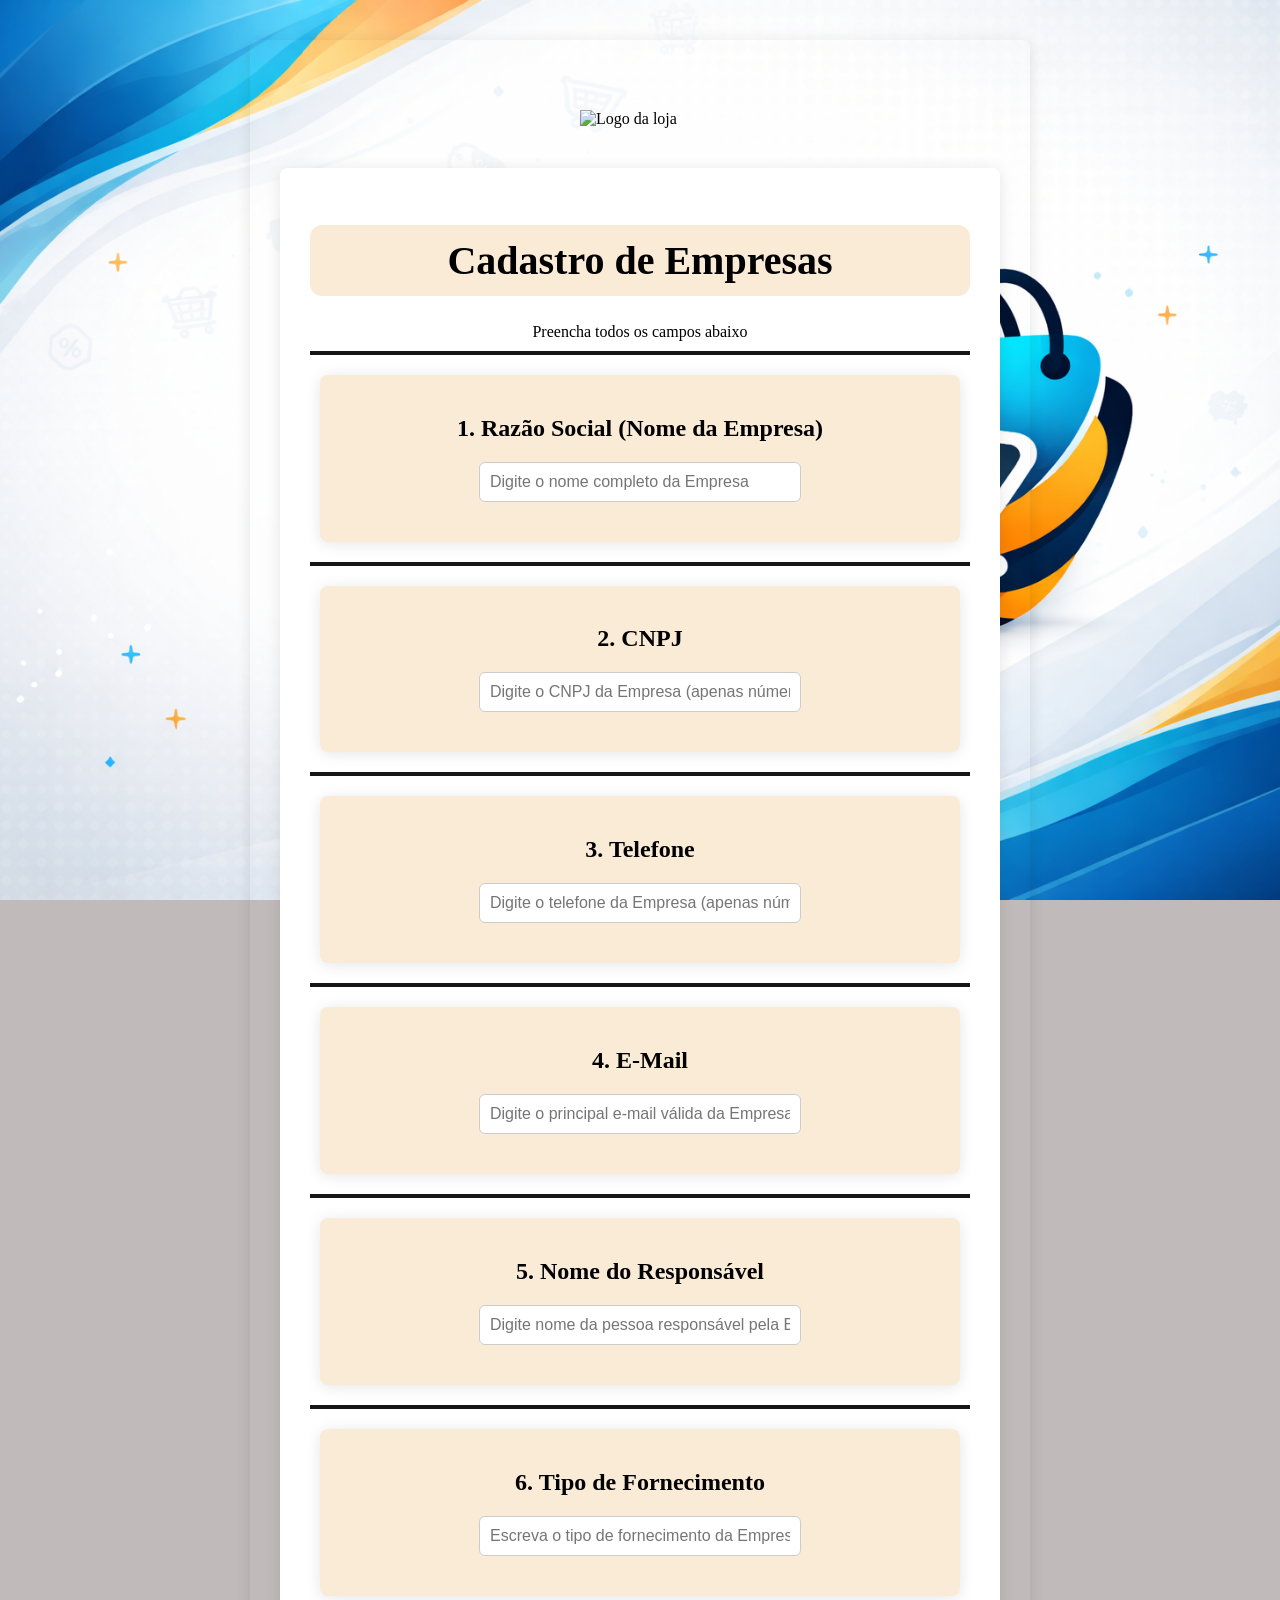
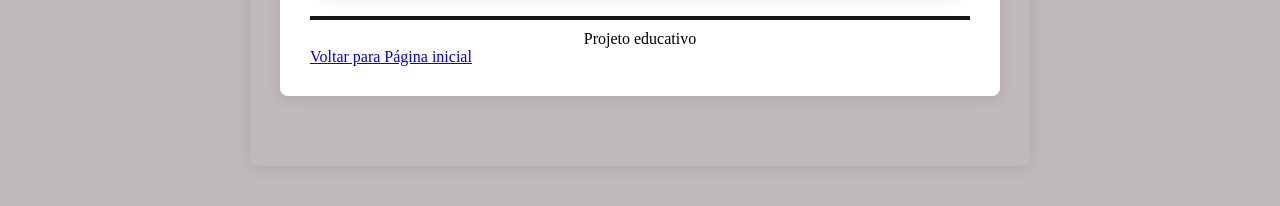
==== Fornecedor/fornecedor.html @ 45fa4ba9 "Feat: cria sistema de cadastro" ====
<!DOCTYPE html>
<html lang="pt-BR">

<head>
    <meta charset="UTF-8">
    <meta name="viewport" content="width='device-width', initial-scale=1.0">
    <link rel="Stylesheet" href="fornecedor.css">
    <title>Cadasto de Produtos</title>
</head>


<header>
    <img src="images/logo.png" alt="Logo da loja" class="logo">
</header>

<body>

    <div class="pai">

        <h1> Cadastro de Empresas </h1>

        <span> Preencha todos os campos abaixo </span>
        <hr>

        <nav class="caixa">
            <h2> 1. Razão Social (Nome da Empresa) </h2>
            <input placeholder="Digite o nome completo da Empresa" />
        </nav>
        <hr>

        <nav class="caixa">
            <h2> 2. CNPJ </h2>
            <input placeholder="Digite o CNPJ da Empresa (apenas números)" />
        </nav>
        <hr>

        <nav class="caixa">
            <h2> 3. Telefone </h2>
            <input placeholder="Digite o telefone da Empresa (apenas números)" />
        </nav>
        <hr>

        <nav class="caixa">
            <h2> 4. E-Mail </h2>
            <input placeholder="Digite o principal e-mail válida da Empresa" />
        </nav>
        <hr>

        <nav class="caixa">
            <h2> 5. Nome do Responsável </h2>
            <input placeholder="Digite nome da pessoa responsável pela Empresa" />
        </nav>
        <hr>

        <nav class="caixa">
            <h2> 6. Tipo de Fornecimento </h2>
            <input placeholder="Escreva o tipo de fornecimento da Empresa" />
        </nav>
        <hr>


        <span> Projeto educativo </span>

        <a href="../index.html">Voltar para Página inicial </a>

    </div>


</body>

</html>
---- Fornecedor/fornecedor.css ----
h1{
    padding: 12px;
    font-weight: bolder;
    text-align: center;
    background-color: antiquewhite;
    border-radius: 12px;
    font-size: 2.5rem;
}

body{
    max-width: 720px; /* Largura ideal para leitura */
    margin: 40px auto; /* Centraliza o post */
    padding: 30px;
    background: rgb(192, 186, 187); /* Fundo branco para o texto */
    border-radius: 8px; /* Cantos arredondados */
    box-shadow: 0 2px 15px rgba(0,0,0,0.1); /* Sombra leve */
    text-align: justify;
    background-image: url("Images/background.png");
    background-size: cover;
    background-position: center;
    background-attachment: fixed;
}

header{
    display: flex;
    justify-content: center;
    align-items: center;
    margin-top: 20px;
}

.logo{
    width: 120px;
    display: flex;
    align-items: center;
    margin-top: 20px;
}

h2{
    text-align: center;
    margin-bottom: 5px;
}

p{
    font-family: 'Helvetica Neue', Helvetica, Arial, sans-serif;
    font-size: 16px;
    line-height: 1.6;
    color: #333;
    text-align: center;
    margin-top: 5px;
}




span{
    display: flex;
    justify-content: center;
    margin-top: 5px;
}



.pai{
    max-width: 720px; /* Largura ideal para leitura */
    margin: 40px auto; /* Centraliza */
    padding: 30px;
    background: white; /* Fundo do box */
    border-radius: 8px;
    box-shadow: 0 2px 15px rgba(0,0,0,0.1);
    text-align: justify;
}

.caixa{
    width: 600px;
    margin: 20px auto;
    padding: 20px;

    background-color: antiquewhite;
    border-radius: 8px;
    box-shadow: 0 2px 15px rgba(0,0,0,0.1);

    text-align: center;
}


hr{
    border: 2px solid rgb(22, 22, 22);
    margin: 10px 0;
}

nav a{
    text-decoration: none;
    color: #333;
    font-weight: bold;
    margin: 0 20px;
    display: flex;
    justify-content: center;
    align-items: center;
    margin-bottom: 5px;
    font-size: larger;
}

input{
    display: block;
    margin: 20px auto;   /* centraliza */
    padding: 10px;
    width: 300px;
    
    border: 1px solid #ccc;
    border-radius: 6px;
    
    font-size: 16px;
}
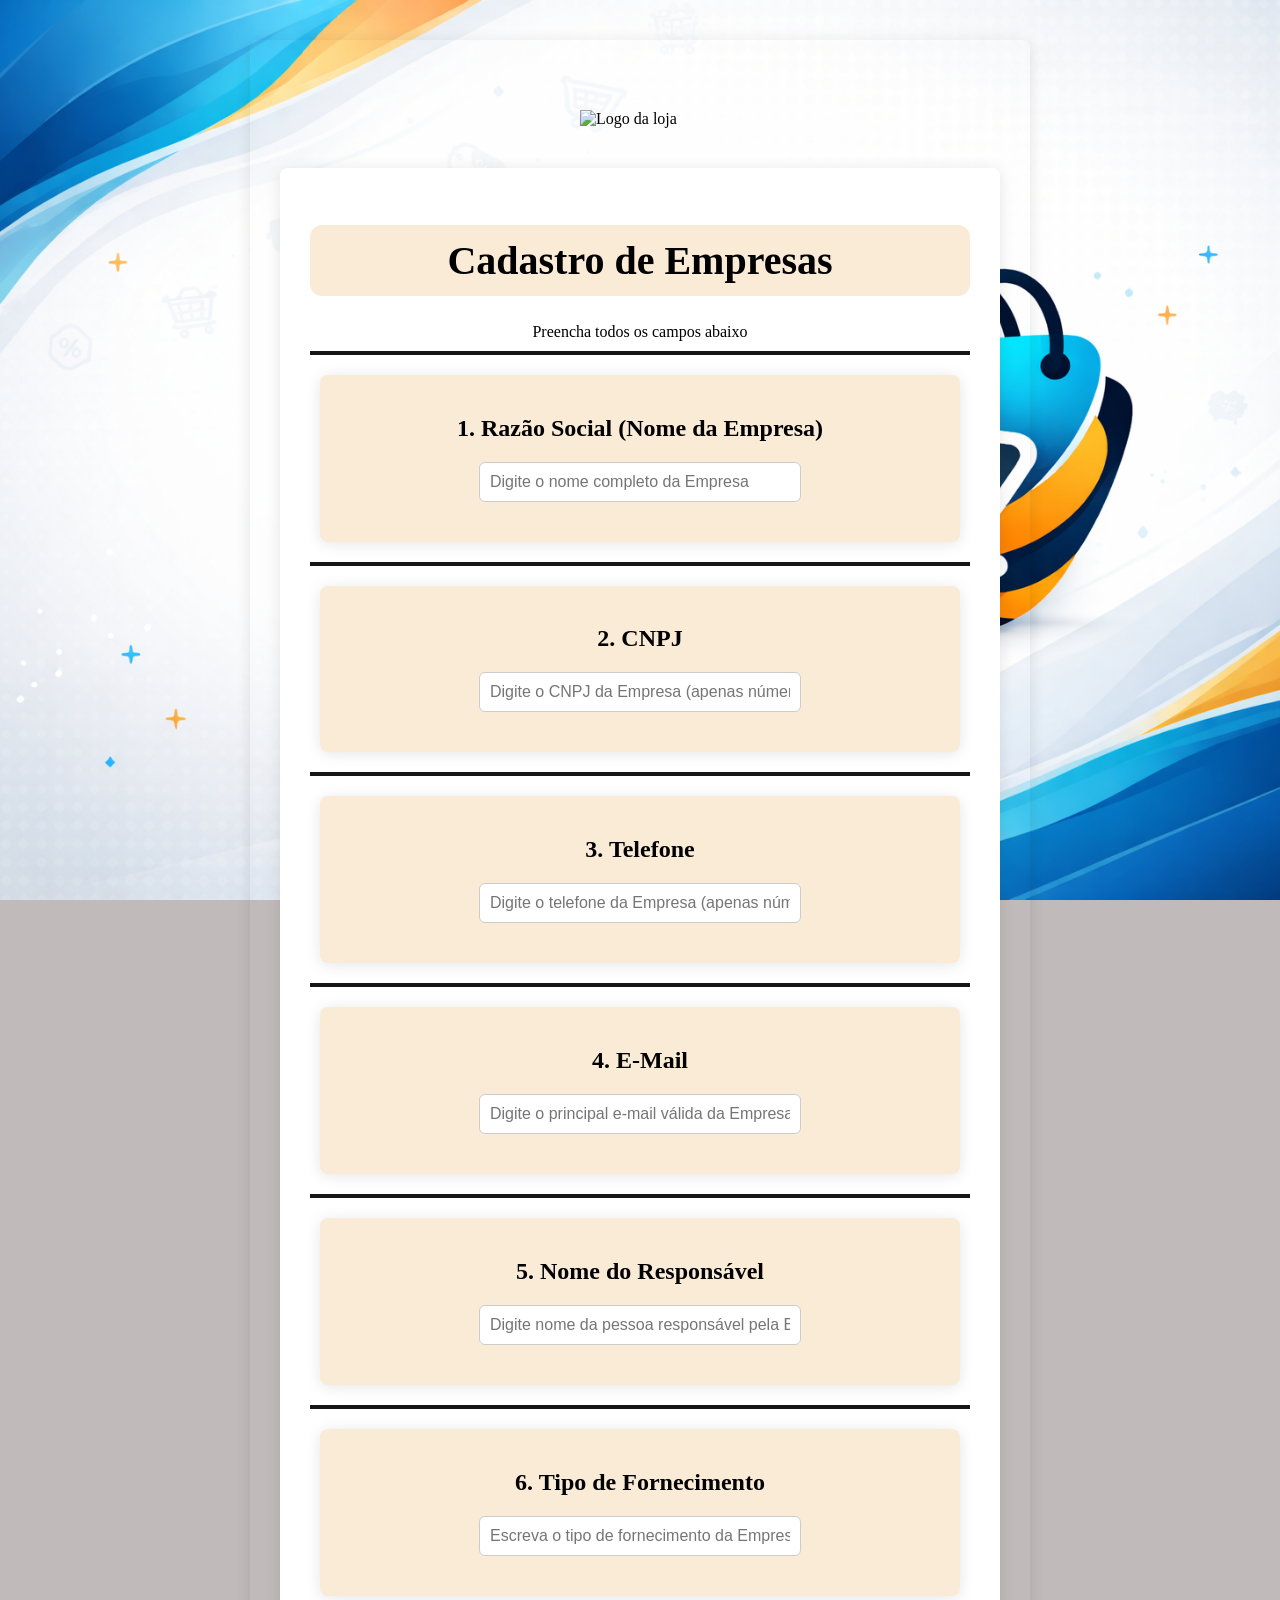
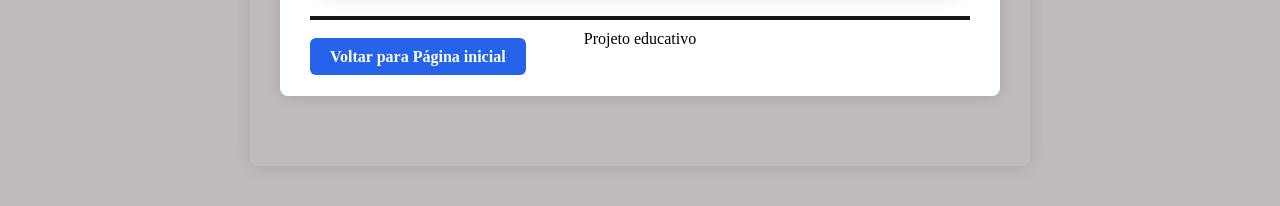
==== commit 8657d81d: "Atualização do website" ====
--- a/Fornecedor/fornecedor.html
+++ b/Fornecedor/fornecedor.html
@@ -61,7 +61,7 @@
 
         <span> Projeto educativo </span>
 
-        <a href="../index.html">Voltar para Página inicial </a>
+         <a href="../index.html" class="botao-voltar">Voltar para Página inicial</a>
 
     </div>
 
--- a/Fornecedor/fornecedor.css
+++ b/Fornecedor/fornecedor.css
@@ -110,4 +110,13 @@
     border-radius: 6px;
     
     font-size: 16px;
+}
+
+.botao-voltar{
+    background-color: #2563eb;
+    color: white;
+    padding: 10px 20px;
+    text-decoration: none;
+    border-radius: 6px;
+    font-weight: bold;
 }
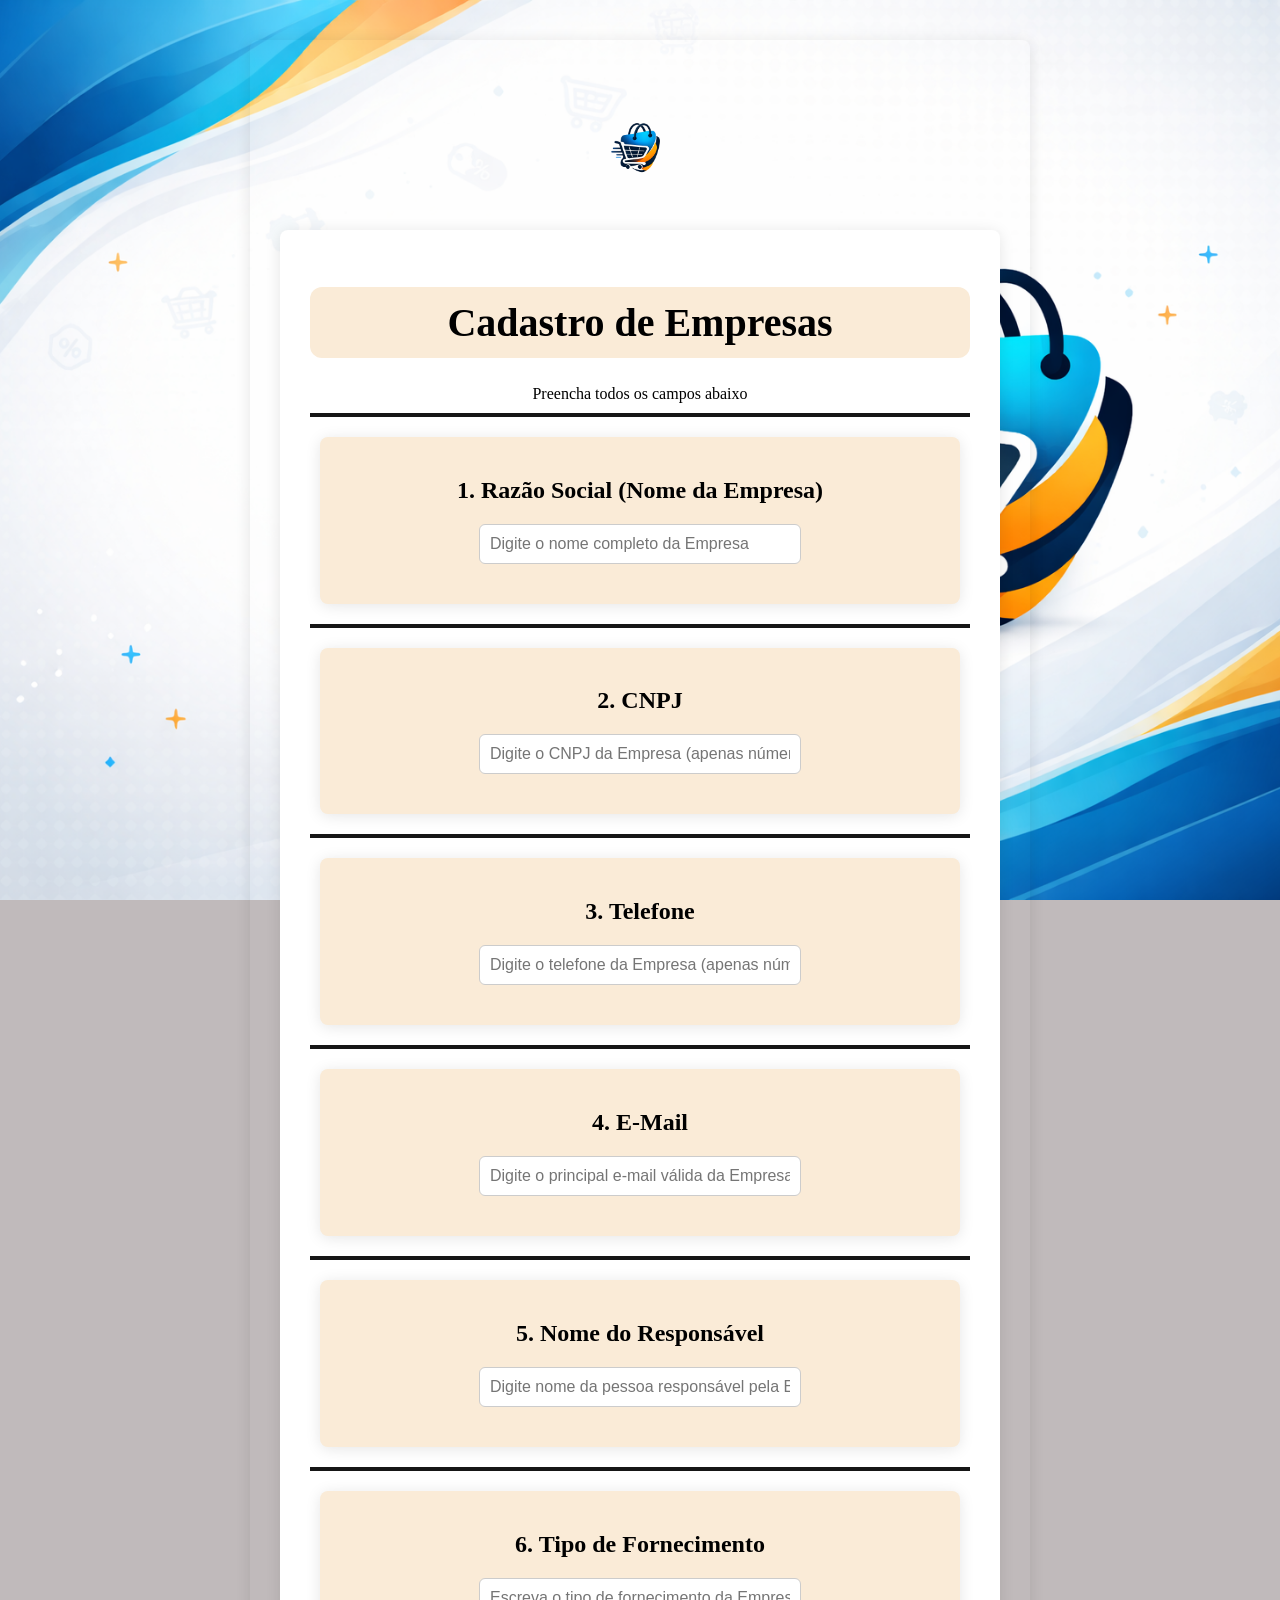
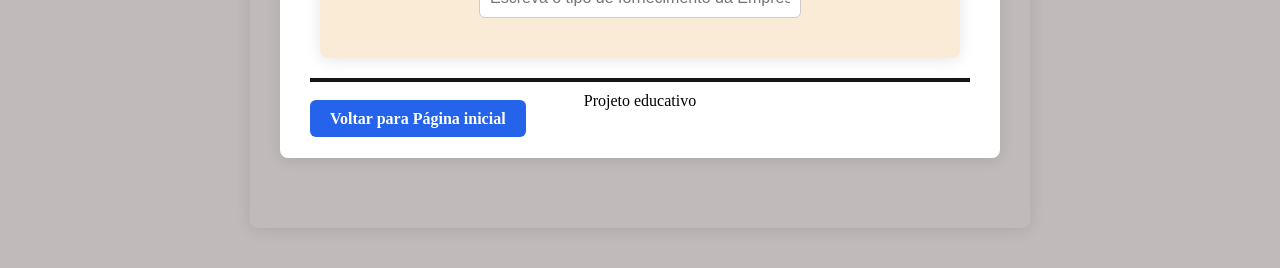
==== commit 542d5594: "Atualiza layout e formulários" ====
--- a/Fornecedor/fornecedor.html
+++ b/Fornecedor/fornecedor.html
@@ -10,7 +10,7 @@
 
 
 <header>
-    <img src="images/logo.png" alt="Logo da loja" class="logo">
+    <img src="Images/logo.png" alt="Logo da loja" class="logo">
 </header>
 
 <body>
